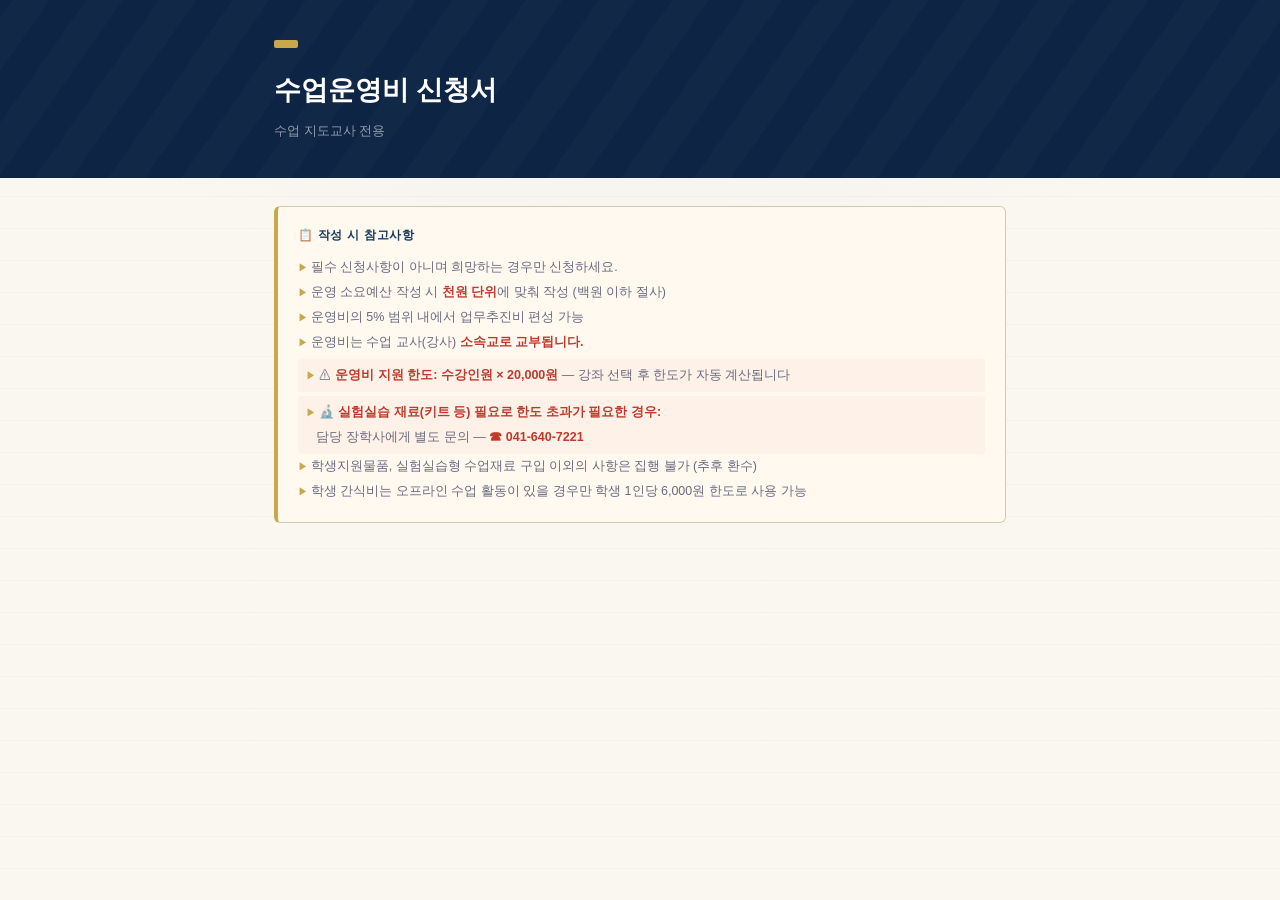
==== docs/index.html @ d432f941 "Phase 4: 프런트엔드 이식 — 레거시 단일 파일을 모듈 분리 - 990줄 단일 index.html을 7개 파일로 분리 (html, css, js×5) - Google Font" ====
<!DOCTYPE html>
<html lang="ko">
<head>
<meta charset="UTF-8">
<meta name="viewport" content="width=device-width, initial-scale=1.0">
<title>수업운영비 신청서</title>
<link rel="stylesheet" href="css/style.css">
<link rel="stylesheet" href="css/print.css" media="print">
</head>
<body>

<!-- 로딩 오버레이 -->
<div class="loading-overlay" id="loadingOverlay">
  <div class="spinner"></div>
  <div class="loading-text" id="loadingText">처리 중...</div>
</div>

<!-- 헤더 -->
<header class="site-header">
  <div class="header-inner">
    <div class="header-badge" id="headerBadge"></div>
    <h1 class="header-title" id="headerTitle">수업운영비 신청서</h1>
    <p class="header-sub" id="headerSub">수업 지도교사 전용</p>
  </div>
</header>

<!-- 안내문구 -->
<div class="notice-wrap" id="noticeWrap">
  <div class="notice">
    <div class="notice-title">📋 작성 시 참고사항</div>
    <ul>
      <li>필수 신청사항이 아니며 희망하는 경우만 신청하세요.</li>
      <li>운영 소요예산 작성 시 <strong>천원 단위</strong>에 맞춰 작성 (백원 이하 절사)</li>
      <li>운영비의 5% 범위 내에서 업무추진비 편성 가능</li>
      <li>운영비는 수업 교사(강사) <strong>소속교로 교부됩니다.</strong></li>
      <li class="warn-line" id="noticeLimit">⚠ <strong>운영비 지원 한도: 수강인원 × 20,000원</strong> — 강좌 선택 후 한도가 자동 계산됩니다</li>
      <li class="warn-line">🔬 <strong>실험실습 재료(키트 등) 필요로 한도 초과가 필요한 경우:</strong><br>
        &nbsp;&nbsp;&nbsp;담당 장학사에게 별도 문의 — <strong>☎ 041-640-7221</strong></li>
      <li>학생지원물품, 실험실습형 수업재료 구입 이외의 사항은 집행 불가 (추후 환수)</li>
      <li>학생 간식비는 오프라인 수업 활동이 있을 경우만 학생 1인당 6,000원 한도로 사용 가능</li>
      <li id="noticeExtra" style="display:none;"></li>
    </ul>
  </div>
</div>

<!-- ===== 화면: 마감 ===== -->
<div id="screenClosed" class="form-wrap" style="display:none;">
  <div class="card">
    <div class="card-body closed-card">
      <div class="closed-icon">🔒</div>
      <div class="closed-title">신청이 마감되었습니다</div>
      <div class="closed-sub">문의: 담당 장학사 041-640-7221</div>
    </div>
  </div>
</div>

<!-- ===== 화면: 강좌 선택 + 인증 ===== -->
<div id="screenAuth" class="form-wrap" style="display:none;">
  <div class="card">
    <div class="card-head">
      <div class="card-head-num">1</div>
      <div class="card-head-title">강좌 선택</div>
    </div>
    <div class="card-body">
      <div class="field">
        <label>강좌코드 <span class="req">*</span> <span class="hint">(선택하면 정보가 표시됩니다)</span></label>
        <div class="course-select-wrap">
          <select id="courseSelect" onchange="Auth.onCourseSelect()">
            <option value="">— 강좌를 선택하세요 —</option>
          </select>
        </div>
      </div>
      <div class="info-grid" id="courseInfoGrid" style="display:none;">
        <div class="info-chip">
          <div class="info-chip-label">과목명</div>
          <div class="info-chip-value" id="chip-subject">—</div>
        </div>
        <div class="info-chip">
          <div class="info-chip-label">담당교사</div>
          <div class="info-chip-value" id="chip-teacher">—</div>
        </div>
        <div class="info-chip">
          <div class="info-chip-label">소속학교</div>
          <div class="info-chip-value" id="chip-school">—</div>
        </div>
        <div class="info-chip">
          <div class="info-chip-label">전공</div>
          <div class="info-chip-value" id="chip-major">—</div>
        </div>
        <div class="info-chip">
          <div class="info-chip-label">수업요일</div>
          <div class="info-chip-value" id="chip-day">—</div>
        </div>
        <div class="info-chip" style="background:rgba(30,95,168,0.06);border-color:#c8d8eb;">
          <div class="info-chip-label" style="color:var(--blue);">수강인원</div>
          <div class="info-chip-value" style="color:var(--blue);font-size:18px;" id="chip-students">—</div>
        </div>
      </div>
    </div>
  </div>

  <!-- 본인 확인 카드 -->
  <div id="authSection" class="card" style="display:none;">
    <div class="card-head">
      <div class="card-head-num">2</div>
      <div class="card-head-title">본인 확인</div>
    </div>
    <div class="card-body">
      <div class="field">
        <label>교사 연락처 뒤 4자리 <span class="req">*</span></label>
        <div class="auth-row">
          <div class="field">
            <input type="text" id="last4Input" maxlength="4" pattern="[0-9]{4}"
              placeholder="뒷 4자리" inputmode="numeric"
              style="text-align:center;font-size:18px;letter-spacing:8px;"
              onkeydown="if(event.key==='Enter'){event.preventDefault();Auth.onVerify();}">
          </div>
          <button type="button" class="btn-verify" id="verifyBtn" onclick="Auth.onVerify()">확인</button>
        </div>
        <div class="error-msg" id="authError" style="display:none;"></div>
      </div>
    </div>
  </div>
</div>

<!-- ===== 화면: 신청 폼 ===== -->
<div id="screenForm" class="form-wrap" style="display:none;">
  <div id="editBanner" class="edit-banner" style="display:none;">
    ⚠ 기존 신청서를 수정합니다. 제출하면 이전 내용을 대체합니다.
  </div>

  <div class="course-summary">
    <span id="courseSummary"></span>
    <button type="button" class="btn-change" onclick="App.reset()">강좌 변경</button>
  </div>

  <form id="mainForm" novalidate onkeydown="return event.key !== 'Enter';">
    <div class="card">
      <div class="card-head">
        <div class="card-head-num">1</div>
        <div class="card-head-title">수업운영비 신청 여부</div>
      </div>
      <div class="card-body">
        <div class="toggle-group">
          <button type="button" class="toggle-btn" id="btnYes" onclick="Form.setWants(true)">✔ 희망합니다</button>
          <button type="button" class="toggle-btn" id="btnNo"  onclick="Form.setWants(false)">✕ 희망하지 않습니다</button>
        </div>
        <div class="error-msg" id="err-wants">희망 여부를 선택해 주세요.</div>
      </div>
    </div>

    <div class="card expense-section" id="expenseSection">
      <div class="card-head">
        <div class="card-head-num">2</div>
        <div class="card-head-title">운영 소요예산 <span style="font-size:12px;font-weight:400;opacity:0.7;">한도: <span id="maxAmountLabel">—</span></span></div>
      </div>
      <div class="card-body">
        <div id="itemList"></div>
        <div id="limitAlert" class="limit-alert">
          <div class="limit-alert-body">
            <div class="limit-alert-title">⚠ 최대 지원 금액(<span id="alertMaxAmount">0</span>원)을 초과하였습니다</div>
            <div class="limit-alert-desc">
              일반 운영비의 지원 한도는 <strong>수강인원 × <span id="alertUnitPrice">20,000</span>원</strong>입니다.<br>
              실험실습 재료·키트 등으로 인해 한도 초과가 필요한 경우,<br>
              담당 장학사에게 별도 문의해 주세요: <strong>☎ 041-640-7221</strong>
            </div>
          </div>
        </div>
        <button type="button" class="btn-add" id="btnAdd" onclick="Form.addItem()">+ 항목 추가</button>
        <div class="total-bar" id="totalBar">
          <span class="total-label">총 소요예산</span>
          <span>
            <span class="total-amount" id="totalDisplay">0</span>
            <span class="total-unit">원</span>
          </span>
        </div>
      </div>
    </div>

    <div class="card" id="noteCard" style="display:none;">
      <div class="card-head">
        <div class="card-head-num">3</div>
        <div class="card-head-title">비고 <span style="font-size:12px;font-weight:400;opacity:0.7;">(선택)</span></div>
      </div>
      <div class="card-body">
        <textarea id="note" placeholder="추가로 전달할 사항이 있으면 입력해 주세요."></textarea>
      </div>
    </div>

    <div class="submit-area">
      <button type="submit" class="btn-submit" id="submitBtn">
        <span>📨</span> <span id="submitBtnText">신청서 제출하기</span>
      </button>
      <div class="submit-note">제출 후 공문으로 별도 발송해 주세요.</div>
    </div>
  </form>
</div>

<!-- ===== 화면: 완료 ===== -->
<div id="screenResult" class="form-wrap" style="display:none;">
  <div class="card">
    <div class="card-body" style="text-align:center;padding:60px 24px;">
      <div class="result-icon" id="resultIcon">✅</div>
      <div class="result-title" id="resultTitle">신청이 완료되었습니다</div>
      <div class="result-sub" id="resultSub"></div>
      <div class="result-seq" id="resultSeq"></div>
      <div class="result-actions">
        <button class="btn-secondary" onclick="App.reset()">다시 작성하기</button>
      </div>
    </div>
  </div>
</div>

<script src="js/config.js"></script>
<script src="js/api.js"></script>
<script src="js/auth.js"></script>
<script src="js/form.js"></script>
<script src="js/print.js"></script>
<script src="js/main.js"></script>
</body>
</html>
---- docs/css/style.css ----
/* 화면 표시용 스타일시트 — legacy 디자인을 그대로 유지합니다 */

*, *::before, *::after { box-sizing: border-box; margin: 0; padding: 0; }
:root {
  --navy:   #0d2444;
  --navy2:  #1a3a5c;
  --blue:   #1e5fa8;
  --sky:    #3b82c4;
  --gold:   #c9a84c;
  --gold2:  #e8c96a;
  --cream:  #faf7f0;
  --paper:  #fff9f0;
  --border: #d4c9b0;
  --text:   #1a1a2e;
  --muted:  #6b6b80;
  --red:    #c0392b;
  --shadow: 0 4px 24px rgba(13,36,68,0.10);
  --radius: 6px;
  --font-sans: 'Malgun Gothic', '맑은 고딕', -apple-system, BlinkMacSystemFont, sans-serif;
  --font-serif: 'Batang', '바탕', Georgia, serif;
}
html { scroll-behavior: smooth; }
body {
  font-family: var(--font-sans); background: var(--cream); color: var(--text);
  min-height: 100vh; line-height: 1.7;
  background-image:
    radial-gradient(ellipse 80% 60% at 50% -10%, rgba(30,95,168,0.06) 0%, transparent 70%),
    repeating-linear-gradient(0deg, transparent, transparent 31px, rgba(212,201,176,0.15) 31px, rgba(212,201,176,0.15) 32px);
}

/* HEADER */
.site-header { background: var(--navy); padding: 0; position: relative; overflow: hidden; }
.site-header::before {
  content: ''; position: absolute; inset: 0;
  background: repeating-linear-gradient(-55deg, transparent, transparent 30px, rgba(255,255,255,0.018) 30px, rgba(255,255,255,0.018) 60px);
}
.header-inner { max-width: 780px; margin: 0 auto; padding: 40px 24px 36px; position: relative; }
.header-badge {
  display: inline-block; background: var(--gold); color: var(--navy);
  font-size: 11px; font-weight: 700; letter-spacing: 0.12em;
  padding: 4px 12px; border-radius: 2px; margin-bottom: 16px;
}
.header-title { font-family: var(--font-serif); font-size: clamp(20px, 4vw, 27px); font-weight: 700; color: #fff; line-height: 1.4; }
.header-title span { color: var(--gold2); }
.header-sub { margin-top: 10px; font-size: 13px; color: rgba(255,255,255,0.55); font-weight: 300; }

/* NOTICE */
.notice-wrap { max-width: 780px; margin: 28px auto 0; padding: 0 24px; }
.notice { background: var(--paper); border: 1px solid var(--border); border-left: 4px solid var(--gold); border-radius: var(--radius); padding: 18px 20px; }
.notice-title { font-size: 12px; font-weight: 700; color: var(--navy2); letter-spacing: 0.06em; margin-bottom: 10px; display: flex; align-items: center; gap: 6px; }
.notice ul { list-style: none; font-size: 12.5px; color: var(--muted); line-height: 2; }
.notice ul li::before { content: '▶ '; color: var(--gold); font-size: 10px; }
.notice ul li strong { color: var(--red); font-weight: 600; }
.notice ul li.warn-line { background: rgba(192,57,43,0.04); border-radius: 4px; padding: 4px 8px; margin-top: 4px; }

/* FORM WRAP */
.form-wrap { max-width: 780px; margin: 28px auto 60px; padding: 0 24px; }
.card { background: #fff; border: 1px solid var(--border); border-radius: var(--radius); box-shadow: var(--shadow); margin-bottom: 20px; overflow: hidden; }
.card-head { background: var(--navy2); padding: 14px 22px; display: flex; align-items: center; gap: 10px; }
.card-head-num { width: 24px; height: 24px; background: var(--gold); color: var(--navy); border-radius: 50%; font-size: 12px; font-weight: 700; display: flex; align-items: center; justify-content: center; flex-shrink: 0; }
.card-head-title { font-family: var(--font-serif); font-size: 15px; font-weight: 600; color: #fff; }
.card-body { padding: 24px 22px; }

/* FIELDS */
.field { display: flex; flex-direction: column; gap: 6px; }
.field label { font-size: 12.5px; font-weight: 600; color: var(--navy2); letter-spacing: 0.02em; }
.field label .req { color: var(--red); margin-left: 2px; }
.field label .hint { font-weight: 400; color: var(--muted); font-size: 11px; margin-left: 4px; }

input[type="text"], input[type="number"], textarea, select {
  width: 100%; border: 1px solid var(--border); border-radius: var(--radius);
  padding: 10px 13px; font-family: var(--font-sans); font-size: 14px;
  color: var(--text); background: #fdfcfa; transition: border-color 0.15s, box-shadow 0.15s; outline: none;
}
input:focus, textarea:focus, select:focus { border-color: var(--sky); box-shadow: 0 0 0 3px rgba(59,130,196,0.12); background: #fff; }
input[readonly], input[disabled] { background: #f0eee8; color: var(--muted); cursor: default; }
input.error, select.error { border-color: var(--red); }
textarea { resize: vertical; min-height: 70px; }

/* COURSE SELECT */
.course-select-wrap { position: relative; }
.course-select-wrap select { padding-right: 36px; appearance: none; }
.course-select-wrap::after { content: '▾'; position: absolute; right: 12px; top: 50%; transform: translateY(-50%); color: var(--muted); pointer-events: none; font-size: 14px; }

.info-grid { display: grid; grid-template-columns: repeat(3, 1fr); gap: 10px; margin-top: 14px; }
@media (max-width: 580px) { .info-grid { grid-template-columns: 1fr 1fr; } }
.info-chip { background: #f0eee8; border: 1px solid var(--border); border-radius: var(--radius); padding: 8px 12px; }
.info-chip-label { font-size: 10.5px; font-weight: 700; color: var(--muted); letter-spacing: 0.05em; margin-bottom: 3px; }
.info-chip-value { font-size: 13.5px; font-weight: 600; color: var(--navy2); min-height: 20px; }

/* AUTH */
.auth-row { display: flex; gap: 10px; align-items: flex-end; margin-top: 4px; }
.auth-row .field { flex: 1; max-width: 200px; }
.btn-verify {
  padding: 10px 24px; background: var(--navy2); color: #fff; border: none;
  border-radius: var(--radius); font-family: var(--font-sans); font-size: 14px;
  font-weight: 600; cursor: pointer; transition: background 0.15s; white-space: nowrap;
}
.btn-verify:hover { background: var(--blue); }
.btn-verify:disabled { opacity: 0.5; cursor: not-allowed; }

/* EDIT BANNER */
.edit-banner {
  background: #fff3cd; border: 1px solid #ffc107; border-left: 4px solid #e67e22;
  border-radius: var(--radius); padding: 14px 18px; margin-bottom: 20px;
  font-size: 13px; color: #856404; font-weight: 500;
}

/* COURSE SUMMARY */
.course-summary {
  background: var(--navy); color: #fff; padding: 12px 18px;
  border-radius: var(--radius); margin-bottom: 20px; font-size: 13px;
  display: flex; align-items: center; justify-content: space-between; gap: 12px;
}
.course-summary strong { color: var(--gold2); }
.btn-change {
  padding: 5px 14px; background: rgba(255,255,255,0.15); border: 1px solid rgba(255,255,255,0.3);
  border-radius: 4px; color: #fff; font-size: 12px; cursor: pointer;
  font-family: var(--font-sans); white-space: nowrap; transition: background 0.12s;
}
.btn-change:hover { background: rgba(255,255,255,0.25); }

/* CLOSED SCREEN */
.closed-card { text-align: center; padding: 60px 24px; }
.closed-icon { font-size: 48px; margin-bottom: 16px; }
.closed-title { font-size: 20px; font-weight: 700; color: var(--navy); margin-bottom: 8px; }
.closed-sub { font-size: 14px; color: var(--muted); }

/* TOGGLE */
.toggle-group { display: flex; gap: 12px; }
.toggle-btn { flex: 1; padding: 10px; border: 2px solid var(--border); border-radius: var(--radius); background: #fdfcfa; font-family: var(--font-sans); font-size: 13.5px; font-weight: 500; color: var(--muted); cursor: pointer; transition: all 0.15s; text-align: center; }
.toggle-btn.active-yes { border-color: var(--blue); background: rgba(30,95,168,0.06); color: var(--blue); font-weight: 700; }
.toggle-btn.active-no  { border-color: var(--muted); background: rgba(107,107,128,0.06); color: var(--muted); font-weight: 600; }

/* EXPENSE */
.expense-section { display: none; margin-top: 4px; }
.expense-section.visible { display: block; }
.expense-item { border: 1px solid #e8e0d0; border-radius: var(--radius); padding: 16px; margin-bottom: 12px; background: #faf8f4; position: relative; animation: slideIn 0.2s ease; }
@keyframes slideIn { from { opacity: 0; transform: translateY(-8px); } to { opacity: 1; transform: translateY(0); } }
.expense-item-head { display: flex; align-items: center; justify-content: space-between; margin-bottom: 12px; }
.item-num { font-size: 11px; font-weight: 700; color: var(--navy2); background: var(--gold2); padding: 2px 8px; border-radius: 2px; }
.btn-remove { background: none; border: 1px solid #ddd; border-radius: 4px; padding: 3px 10px; font-size: 12px; color: var(--red); cursor: pointer; font-family: var(--font-sans); transition: all 0.12s; }
.btn-remove:hover { background: rgba(192,57,43,0.06); border-color: var(--red); }
.expense-grid { display: grid; grid-template-columns: 1.3fr 2fr 1fr; gap: 10px; }
@media (max-width: 560px) { .expense-grid { grid-template-columns: 1fr; } }
.expense-grid label { font-size: 11.5px; font-weight: 600; color: var(--navy2); display: block; margin-bottom: 5px; }
.btn-add { width: 100%; padding: 11px; border: 2px dashed var(--border); border-radius: var(--radius); background: transparent; font-family: var(--font-sans); font-size: 13px; color: var(--sky); cursor: pointer; font-weight: 500; transition: all 0.15s; margin-top: 4px; }
.btn-add:hover { border-color: var(--sky); background: rgba(59,130,196,0.04); }

/* LIMIT WARNING */
.limit-alert { display: none; margin-top: 14px; border-radius: var(--radius); overflow: hidden; }
.limit-alert.show { display: block; }
.limit-alert-body { padding: 14px 16px; background: rgba(192,57,43,0.05); border: 1px solid rgba(192,57,43,0.25); }
.limit-alert-title { font-size: 13px; font-weight: 700; color: var(--red); margin-bottom: 6px; }
.limit-alert-desc { font-size: 12px; color: #7a2520; line-height: 1.7; }
.limit-alert-desc strong { font-weight: 700; }

/* TOTAL */
.total-bar { margin-top: 16px; background: var(--navy); border-radius: var(--radius); padding: 16px 20px; display: flex; align-items: center; justify-content: space-between; }
.total-label { font-size: 13px; font-weight: 600; color: rgba(255,255,255,0.7); letter-spacing: 0.04em; }
.total-amount { font-family: var(--font-serif); font-size: 22px; font-weight: 700; color: var(--gold2); font-variant-numeric: tabular-nums; }
.total-unit { font-size: 12px; color: rgba(255,255,255,0.4); margin-left: 4px; vertical-align: middle; }
.total-bar.over { background: var(--red); }

/* SUBMIT */
.submit-area { text-align: center; padding-top: 8px; }
.btn-submit { display: inline-flex; align-items: center; gap: 8px; background: var(--navy2); color: #fff; border: none; border-radius: var(--radius); padding: 15px 48px; font-family: var(--font-sans); font-size: 15px; font-weight: 600; cursor: pointer; letter-spacing: 0.04em; transition: all 0.18s; box-shadow: 0 4px 16px rgba(13,36,68,0.18); }
.btn-submit:hover { background: var(--blue); transform: translateY(-1px); }
.btn-submit:active { transform: translateY(0); }
.btn-submit:disabled { opacity: 0.5; cursor: not-allowed; transform: none; }
.submit-note { margin-top: 12px; font-size: 12px; color: var(--muted); }

/* RESULT */
.result-icon { font-size: 64px; margin-bottom: 20px; }
.result-title { font-family: var(--font-serif); font-size: 22px; font-weight: 700; color: var(--navy); margin-bottom: 10px; }
.result-sub { font-size: 14px; color: var(--muted); line-height: 1.8; }
.result-seq { display: none; margin-top: 16px; background: var(--navy); color: var(--gold2); font-size: 13px; font-weight: 700; padding: 8px 20px; border-radius: 4px; letter-spacing: 0.06em; }
.result-actions { margin-top: 24px; display: flex; gap: 12px; justify-content: center; flex-wrap: wrap; }
.btn-secondary { padding: 10px 28px; border: 1px solid var(--border); border-radius: var(--radius); font-size: 13px; color: var(--navy2); cursor: pointer; font-family: var(--font-sans); background: #fff; transition: background 0.12s; }
.btn-secondary:hover { background: var(--cream); }

/* LOADING */
.loading-overlay { display: none; position: fixed; inset: 0; background: rgba(13,36,68,0.55); z-index: 9999; align-items: center; justify-content: center; flex-direction: column; gap: 16px; }
.loading-overlay.show { display: flex; }
.spinner { width: 44px; height: 44px; border: 4px solid rgba(255,255,255,0.2); border-top-color: var(--gold2); border-radius: 50%; animation: spin 0.8s linear infinite; }
@keyframes spin { to { transform: rotate(360deg); } }
.loading-text { color: #fff; font-size: 14px; font-weight: 500; }

/* ERROR MSG */
.error-msg { display: none; font-size: 11px; color: var(--red); margin-top: 4px; }
.error-msg.show { display: block; }
---- docs/css/print.css ----
/* 인쇄(PDF) 전용 스타일시트 — @media print 규칙 */
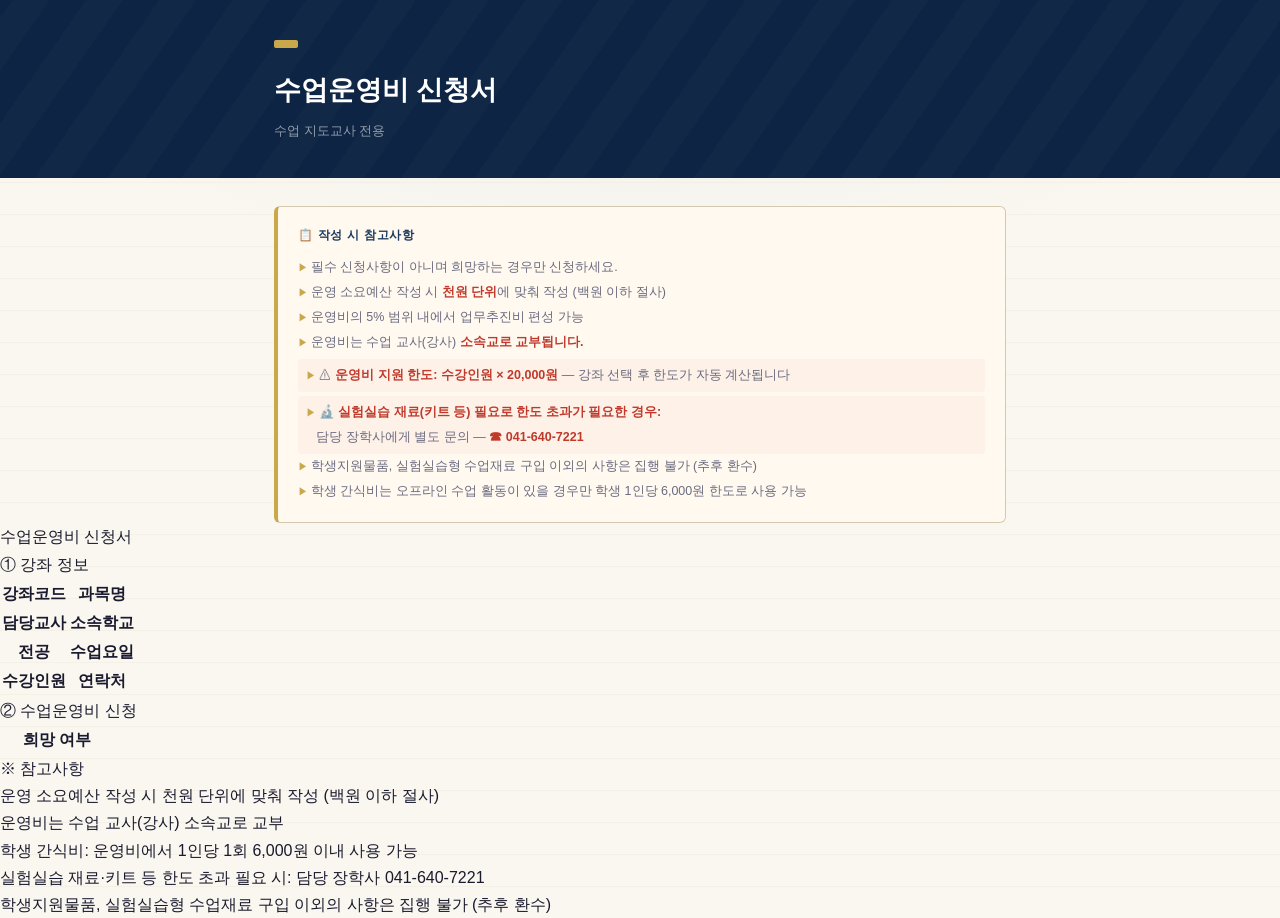
==== commit 0eaa4231: "Phase 5: 인쇄(PDF) 기능 — window.print() + 인쇄용 CSS - jsPDF/canvas 좌표 방식 제거, HTML 인쇄 레이아웃으로 교체 - print.cs" ====
--- a/docs/index.html
+++ b/docs/index.html
@@ -205,11 +205,98 @@
       <div class="result-sub" id="resultSub"></div>
       <div class="result-seq" id="resultSeq"></div>
       <div class="result-actions">
+        <button class="btn-secondary" id="btnPrint" onclick="Print.run()">🖨 신청서 인쇄(PDF)</button>
         <button class="btn-secondary" onclick="App.reset()">다시 작성하기</button>
       </div>
     </div>
   </div>
 </div>
+
+<!-- ===== 인쇄 영역 (화면에서는 숨김, @media print에서만 노출) ===== -->
+<section id="printSheet" class="print-sheet">
+  <div class="ps-header">
+    <div class="ps-header-top">
+      <div class="ps-badge" id="psBadge"></div>
+      <div class="ps-header-right">
+        <span class="ps-date" id="psDate"></span>
+        <span class="ps-seq" id="psSeq"></span>
+      </div>
+    </div>
+    <div class="ps-title">수업운영비 신청서</div>
+    <div class="ps-school" id="psSchool"></div>
+  </div>
+
+  <div class="ps-section">
+    <div class="ps-section-title">① 강좌 정보</div>
+    <table class="ps-table ps-info-table">
+      <tr>
+        <th>강좌코드</th><td id="ps-courseCode"></td>
+        <th>과목명</th><td id="ps-subject"></td>
+      </tr>
+      <tr>
+        <th>담당교사</th><td id="ps-teacher"></td>
+        <th>소속학교</th><td id="ps-school2"></td>
+      </tr>
+      <tr>
+        <th>전공</th><td id="ps-major"></td>
+        <th>수업요일</th><td id="ps-day"></td>
+      </tr>
+      <tr>
+        <th>수강인원</th><td id="ps-students"></td>
+        <th>연락처</th><td id="ps-contact"></td>
+      </tr>
+    </table>
+  </div>
+
+  <div class="ps-section">
+    <div class="ps-section-title">② 수업운영비 신청</div>
+    <table class="ps-table">
+      <tr>
+        <th style="width:110px;">희망 여부</th>
+        <td id="ps-wants"></td>
+      </tr>
+    </table>
+  </div>
+
+  <div class="ps-section" id="psExpenseSection" style="display:none;">
+    <div class="ps-section-title">③ 운영 소요예산 내역</div>
+    <table class="ps-table ps-expense-table">
+      <thead>
+        <tr>
+          <th style="width:40px;">번호</th>
+          <th style="width:160px;">구분</th>
+          <th>산출식</th>
+          <th style="width:110px;">금액(원)</th>
+        </tr>
+      </thead>
+      <tbody id="psExpenseBody"></tbody>
+      <tfoot>
+        <tr class="ps-total-row">
+          <td colspan="3">총 소요예산</td>
+          <td id="psTotalAmount"></td>
+        </tr>
+      </tfoot>
+    </table>
+  </div>
+
+  <div class="ps-section" id="psNoteSection" style="display:none;">
+    <div class="ps-section-title" id="psNoteTitle">④ 비고</div>
+    <div class="ps-note-box" id="psNoteContent"></div>
+  </div>
+
+  <div class="ps-reference">
+    <div class="ps-ref-title">※ 참고사항</div>
+    <ul id="psRefList">
+      <li>운영 소요예산 작성 시 천원 단위에 맞춰 작성 (백원 이하 절사)</li>
+      <li id="psRefLimit">운영비는 수업 교사(강사) 소속교로 교부</li>
+      <li>학생 간식비: 운영비에서 1인당 1회 6,000원 이내 사용 가능</li>
+      <li>실험실습 재료·키트 등 한도 초과 필요 시: 담당 장학사 041-640-7221</li>
+      <li>학생지원물품, 실험실습형 수업재료 구입 이외의 사항은 집행 불가 (추후 환수)</li>
+    </ul>
+  </div>
+
+  <div class="ps-footer" id="psFooter"></div>
+</section>
 
 <script src="js/config.js"></script>
 <script src="js/api.js"></script>
--- a/docs/css/print.css
+++ b/docs/css/print.css
@@ -1 +1,219 @@
 /* 인쇄(PDF) 전용 스타일시트 — @media print 규칙 */
+
+/* ===== 화면에서는 인쇄 영역 숨김 ===== */
+.print-sheet { display: none; }
+
+/* ===== 인쇄 시 규칙 ===== */
+@media print {
+  /* 화면 요소 전부 숨김 */
+  body > *:not(.print-sheet) { display: none !important; }
+
+  /* 인쇄 영역만 표시 */
+  .print-sheet {
+    display: block !important;
+    width: 210mm;
+    min-height: 297mm;
+    margin: 0;
+    padding: 0;
+    font-family: 'Batang', '바탕', Georgia, serif;
+    font-size: 10pt;
+    color: #1a1a2e;
+    background: #fff;
+    -webkit-print-color-adjust: exact;
+    print-color-adjust: exact;
+  }
+
+  @page {
+    size: A4 portrait;
+    margin: 12mm 14mm 10mm 14mm;
+  }
+
+  body {
+    margin: 0;
+    padding: 0;
+    background: #fff !important;
+    background-image: none !important;
+  }
+
+  /* ===== 헤더 ===== */
+  .ps-header {
+    background: #0d2444;
+    padding: 18px 22px 16px;
+    border-bottom: 4px solid #c9a84c;
+    margin-bottom: 0;
+    position: relative;
+  }
+  .ps-header-top {
+    display: flex;
+    justify-content: space-between;
+    align-items: center;
+    margin-bottom: 12px;
+  }
+  .ps-badge {
+    display: inline-block;
+    background: #c9a84c;
+    color: #0d2444;
+    font-size: 9pt;
+    font-weight: 700;
+    letter-spacing: 0.1em;
+    padding: 3px 10px;
+    border-radius: 2px;
+    font-family: 'Malgun Gothic', '맑은 고딕', sans-serif;
+  }
+  .ps-header-right {
+    font-size: 8.5pt;
+    color: #e8c96a;
+    font-family: 'Malgun Gothic', '맑은 고딕', sans-serif;
+  }
+  .ps-header-right .ps-seq {
+    margin-left: 16px;
+    font-weight: 700;
+  }
+  .ps-title {
+    font-size: 18pt;
+    font-weight: 700;
+    color: #fff;
+    text-align: center;
+    letter-spacing: 0.08em;
+  }
+  .ps-school {
+    text-align: center;
+    font-size: 8.5pt;
+    color: rgba(255,255,255,0.55);
+    margin-top: 8px;
+    font-family: 'Malgun Gothic', '맑은 고딕', sans-serif;
+  }
+
+  /* ===== 섹션 공통 ===== */
+  .ps-section { margin-top: 14px; }
+  .ps-section-title {
+    background: #1a3a5c;
+    color: #fff;
+    font-size: 9.5pt;
+    font-weight: 700;
+    padding: 6px 14px;
+    font-family: 'Malgun Gothic', '맑은 고딕', sans-serif;
+  }
+
+  /* ===== 테이블 공통 ===== */
+  .ps-table {
+    width: 100%;
+    border-collapse: collapse;
+    font-size: 9.5pt;
+  }
+  .ps-table th, .ps-table td {
+    border: 1px solid #d4c9b0;
+    padding: 5px 10px;
+    vertical-align: middle;
+  }
+  .ps-table th {
+    background: #f5f2ec;
+    color: #6b6b80;
+    font-weight: 600;
+    text-align: left;
+    width: 90px;
+    font-family: 'Malgun Gothic', '맑은 고딕', sans-serif;
+    font-size: 8.5pt;
+  }
+  .ps-table td {
+    background: #fff;
+    color: #1a1a2e;
+  }
+
+  /* 강좌 정보 테이블: 2열 레이아웃 */
+  .ps-info-table th { width: 80px; }
+  .ps-info-table td { width: calc(50% - 80px); }
+
+  /* 희망 여부 강조 */
+  .ps-wants-yes {
+    color: #1e5fa8;
+    font-weight: 700;
+    font-size: 10pt;
+  }
+  .ps-wants-no {
+    color: #6b6b80;
+    font-weight: 600;
+    font-size: 10pt;
+  }
+
+  /* ===== 소요예산 테이블 ===== */
+  .ps-expense-table thead th {
+    background: #e8e0d0;
+    color: #1a3a5c;
+    font-weight: 700;
+    text-align: center;
+    width: auto;
+    font-size: 8.5pt;
+  }
+  .ps-expense-table tbody td {
+    font-size: 9pt;
+  }
+  .ps-expense-table tbody td.center { text-align: center; }
+  .ps-expense-table tbody td.right { text-align: right; }
+  .ps-expense-table tbody td.bold { font-weight: 700; }
+  .ps-expense-table tbody tr:nth-child(even) td { background: #f5f2ec; }
+
+  /* 합계 행 */
+  .ps-total-row td {
+    background: #0d2444 !important;
+    color: #fff;
+    font-weight: 700;
+    font-size: 10pt;
+    padding: 7px 10px;
+    border-color: #0d2444;
+  }
+  .ps-total-row td:last-child {
+    text-align: right;
+    color: #e8c96a;
+    font-size: 11pt;
+  }
+
+  /* ===== 비고 ===== */
+  .ps-note-box {
+    border: 1px solid #d4c9b0;
+    padding: 8px 12px;
+    min-height: 36px;
+    font-size: 9pt;
+    line-height: 1.6;
+    background: #fff;
+  }
+
+  /* ===== 참고사항 ===== */
+  .ps-reference {
+    margin-top: 16px;
+    background: #f5f2ec;
+    border-left: 4px solid #c9a84c;
+    padding: 10px 14px;
+  }
+  .ps-ref-title {
+    font-size: 9pt;
+    font-weight: 700;
+    color: #1a3a5c;
+    margin-bottom: 6px;
+    font-family: 'Malgun Gothic', '맑은 고딕', sans-serif;
+  }
+  .ps-reference ul {
+    list-style: none;
+    font-size: 7.5pt;
+    color: #6b6b80;
+    line-height: 1.8;
+    padding: 0;
+    margin: 0;
+  }
+  .ps-reference ul li::before {
+    content: '▶ ';
+    color: #c9a84c;
+    font-size: 7pt;
+  }
+
+  /* ===== 푸터 ===== */
+  .ps-footer {
+    margin-top: 16px;
+    background: #0d2444;
+    padding: 6px 14px;
+    font-size: 7pt;
+    color: rgba(255,255,255,0.5);
+    text-align: center;
+    font-family: 'Malgun Gothic', '맑은 고딕', sans-serif;
+  }
+}
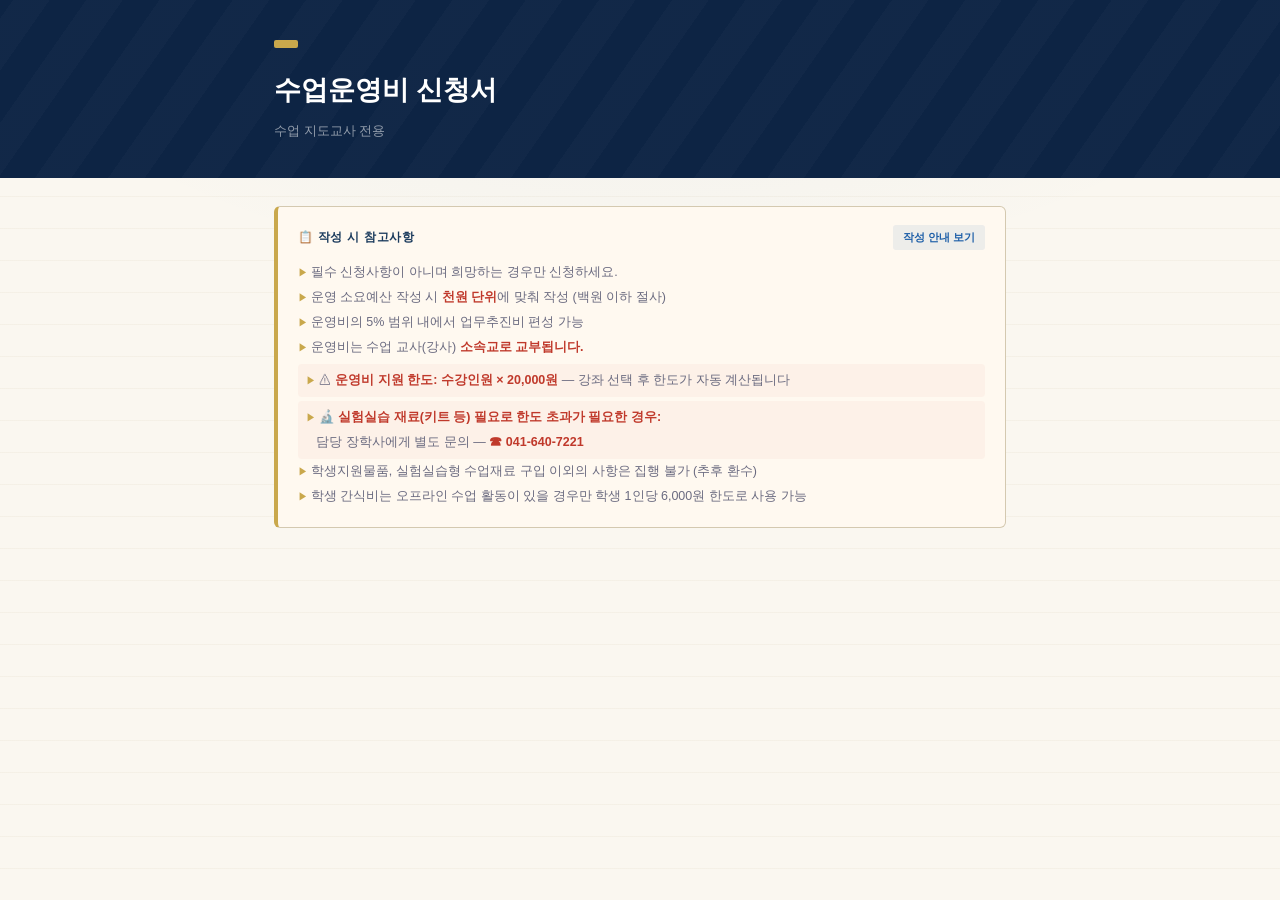
==== commit 27490aa2: "안내문구 영역에 교사용 매뉴얼 링크 버튼 추가 Co-Authored-By: Claude Opus 4.6 <noreply@anthropic.com>" ====
--- a/docs/index.html
+++ b/docs/index.html
@@ -27,7 +27,7 @@
 <!-- 안내문구 -->
 <div class="notice-wrap" id="noticeWrap">
   <div class="notice">
-    <div class="notice-title">📋 작성 시 참고사항</div>
+    <div class="notice-title">📋 작성 시 참고사항 <a href="manual/teacher.html" target="_blank" class="manual-link">작성 안내 보기</a></div>
     <ul>
       <li>필수 신청사항이 아니며 희망하는 경우만 신청하세요.</li>
       <li>운영 소요예산 작성 시 <strong>천원 단위</strong>에 맞춰 작성 (백원 이하 절사)</li>
@@ -205,9 +205,10 @@
       <div class="result-sub" id="resultSub"></div>
       <div class="result-seq" id="resultSeq"></div>
       <div class="result-actions">
-        <button class="btn-secondary" id="btnPrint" onclick="Print.run()">🖨 신청서 인쇄(PDF)</button>
+        <button class="btn-secondary" id="btnPrint" onclick="Print.run()">📄 신청서 PDF 저장</button>
         <button class="btn-secondary" onclick="App.reset()">다시 작성하기</button>
       </div>
+      <div class="result-guide">인쇄 대화상자에서 대상을 'PDF로 저장'으로 선택하세요.</div>
     </div>
   </div>
 </div>
--- a/docs/css/style.css
+++ b/docs/css/style.css
@@ -1,6 +1,7 @@
 /* 화면 표시용 스타일시트 — legacy 디자인을 그대로 유지합니다 */
 
 *, *::before, *::after { box-sizing: border-box; margin: 0; padding: 0; }
+.print-sheet { display: none; }
 :root {
   --navy:   #0d2444;
   --navy2:  #1a3a5c;
@@ -48,6 +49,8 @@
 .notice-wrap { max-width: 780px; margin: 28px auto 0; padding: 0 24px; }
 .notice { background: var(--paper); border: 1px solid var(--border); border-left: 4px solid var(--gold); border-radius: var(--radius); padding: 18px 20px; }
 .notice-title { font-size: 12px; font-weight: 700; color: var(--navy2); letter-spacing: 0.06em; margin-bottom: 10px; display: flex; align-items: center; gap: 6px; }
+.manual-link { margin-left: auto; font-size: 11px; font-weight: 600; color: var(--blue); text-decoration: none; background: rgba(30,95,168,0.08); padding: 3px 10px; border-radius: 3px; letter-spacing: 0; white-space: nowrap; }
+.manual-link:hover { background: rgba(30,95,168,0.15); }
 .notice ul { list-style: none; font-size: 12.5px; color: var(--muted); line-height: 2; }
 .notice ul li::before { content: '▶ '; color: var(--gold); font-size: 10px; }
 .notice ul li strong { color: var(--red); font-weight: 600; }
@@ -178,6 +181,7 @@
 .result-actions { margin-top: 24px; display: flex; gap: 12px; justify-content: center; flex-wrap: wrap; }
 .btn-secondary { padding: 10px 28px; border: 1px solid var(--border); border-radius: var(--radius); font-size: 13px; color: var(--navy2); cursor: pointer; font-family: var(--font-sans); background: #fff; transition: background 0.12s; }
 .btn-secondary:hover { background: var(--cream); }
+.result-guide { margin-top: 12px; font-size: 12px; color: var(--muted); font-style: italic; }
 
 /* LOADING */
 .loading-overlay { display: none; position: fixed; inset: 0; background: rgba(13,36,68,0.55); z-index: 9999; align-items: center; justify-content: center; flex-direction: column; gap: 16px; }
--- a/docs/css/print.css
+++ b/docs/css/print.css
@@ -25,7 +25,7 @@
 
   @page {
     size: A4 portrait;
-    margin: 12mm 14mm 10mm 14mm;
+    margin: 15mm;
   }
 
   body {
@@ -148,6 +148,11 @@
   .ps-expense-table tbody td {
     font-size: 9pt;
   }
+  .ps-expense-table tbody tr,
+  .ps-expense-table tfoot tr,
+  .ps-info-table tr {
+    break-inside: avoid;
+  }
   .ps-expense-table tbody td.center { text-align: center; }
   .ps-expense-table tbody td.right { text-align: right; }
   .ps-expense-table tbody td.bold { font-weight: 700; }
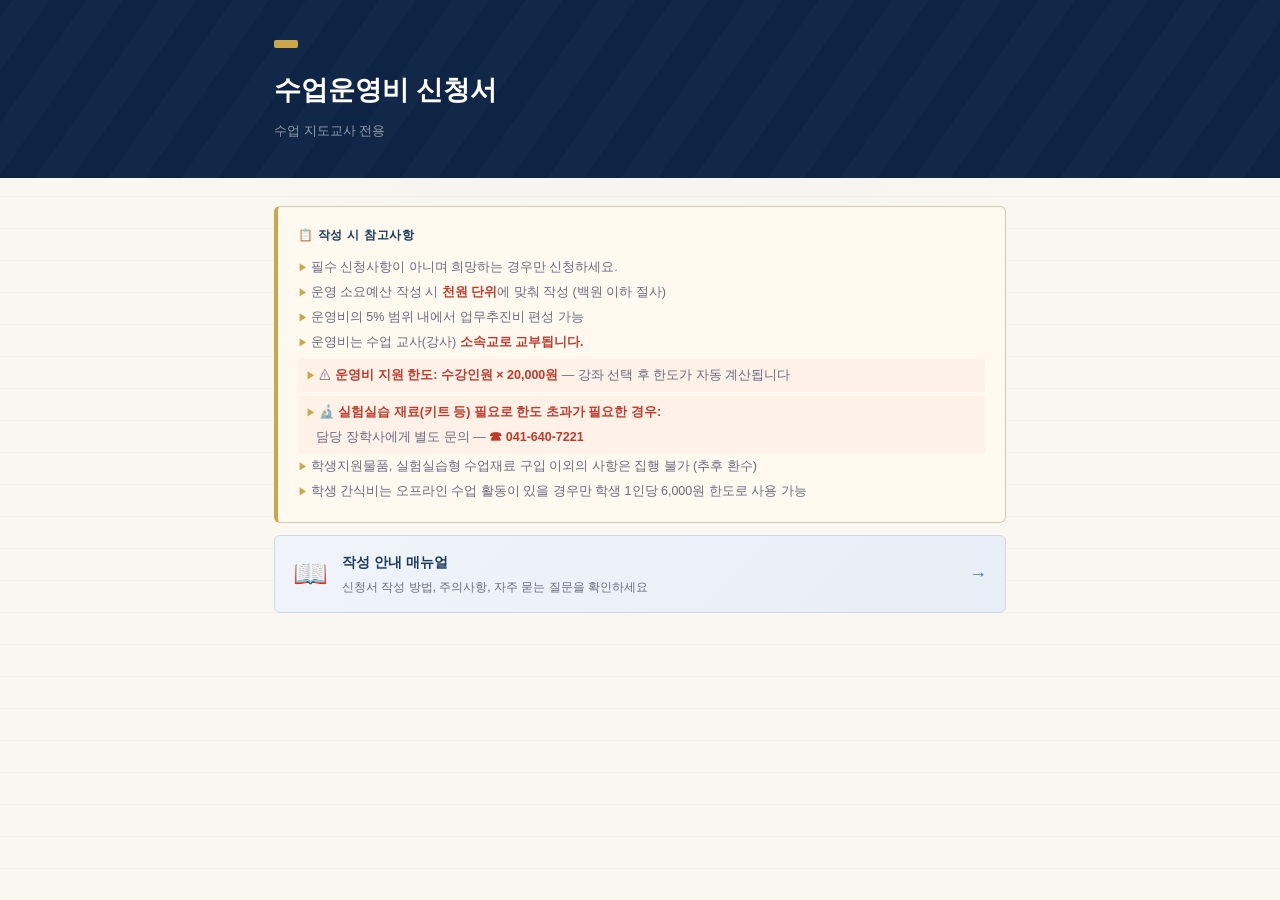
==== commit 0460d6ed: "속도 개선: init API로 통합 (2회→1회), 매뉴얼 링크 배너 UI 개선 - GAS: init 액션 추가 (config + courses 한 번에 반환) - GAS: 강좌 " ====
--- a/docs/index.html
+++ b/docs/index.html
@@ -27,7 +27,7 @@
 <!-- 안내문구 -->
 <div class="notice-wrap" id="noticeWrap">
   <div class="notice">
-    <div class="notice-title">📋 작성 시 참고사항 <a href="manual/teacher.html" target="_blank" class="manual-link">작성 안내 보기</a></div>
+    <div class="notice-title">📋 작성 시 참고사항</div>
     <ul>
       <li>필수 신청사항이 아니며 희망하는 경우만 신청하세요.</li>
       <li>운영 소요예산 작성 시 <strong>천원 단위</strong>에 맞춰 작성 (백원 이하 절사)</li>
@@ -40,6 +40,16 @@
       <li>학생 간식비는 오프라인 수업 활동이 있을 경우만 학생 1인당 6,000원 한도로 사용 가능</li>
       <li id="noticeExtra" style="display:none;"></li>
     </ul>
+  </div>
+  <div class="manual-banner">
+    <a href="manual/teacher.html" target="_blank" class="manual-banner-link">
+      <span class="manual-banner-icon">📖</span>
+      <span class="manual-banner-body">
+        <strong>작성 안내 매뉴얼</strong>
+        <span class="manual-banner-desc">신청서 작성 방법, 주의사항, 자주 묻는 질문을 확인하세요</span>
+      </span>
+      <span class="manual-banner-arrow">→</span>
+    </a>
   </div>
 </div>
 
--- a/docs/css/style.css
+++ b/docs/css/style.css
@@ -49,8 +49,22 @@
 .notice-wrap { max-width: 780px; margin: 28px auto 0; padding: 0 24px; }
 .notice { background: var(--paper); border: 1px solid var(--border); border-left: 4px solid var(--gold); border-radius: var(--radius); padding: 18px 20px; }
 .notice-title { font-size: 12px; font-weight: 700; color: var(--navy2); letter-spacing: 0.06em; margin-bottom: 10px; display: flex; align-items: center; gap: 6px; }
-.manual-link { margin-left: auto; font-size: 11px; font-weight: 600; color: var(--blue); text-decoration: none; background: rgba(30,95,168,0.08); padding: 3px 10px; border-radius: 3px; letter-spacing: 0; white-space: nowrap; }
-.manual-link:hover { background: rgba(30,95,168,0.15); }
+/* MANUAL BANNER */
+.manual-banner { margin-top: 12px; }
+.manual-banner-link {
+  display: flex; align-items: center; gap: 14px;
+  background: linear-gradient(135deg, #f0f4fa 0%, #e8eef6 100%);
+  border: 1px solid #c8d8eb; border-radius: var(--radius);
+  padding: 14px 18px; text-decoration: none; color: var(--text);
+  transition: all 0.18s; cursor: pointer;
+}
+.manual-banner-link:hover { background: linear-gradient(135deg, #e4ecf6 0%, #dce6f2 100%); border-color: var(--sky); transform: translateY(-1px); box-shadow: 0 2px 12px rgba(30,95,168,0.10); }
+.manual-banner-icon { font-size: 28px; flex-shrink: 0; }
+.manual-banner-body { flex: 1; display: flex; flex-direction: column; gap: 2px; }
+.manual-banner-body strong { font-size: 14px; color: var(--navy2); }
+.manual-banner-desc { font-size: 12px; color: var(--muted); }
+.manual-banner-arrow { font-size: 18px; color: var(--sky); font-weight: 700; flex-shrink: 0; transition: transform 0.15s; }
+.manual-banner-link:hover .manual-banner-arrow { transform: translateX(3px); }
 .notice ul { list-style: none; font-size: 12.5px; color: var(--muted); line-height: 2; }
 .notice ul li::before { content: '▶ '; color: var(--gold); font-size: 10px; }
 .notice ul li strong { color: var(--red); font-weight: 600; }
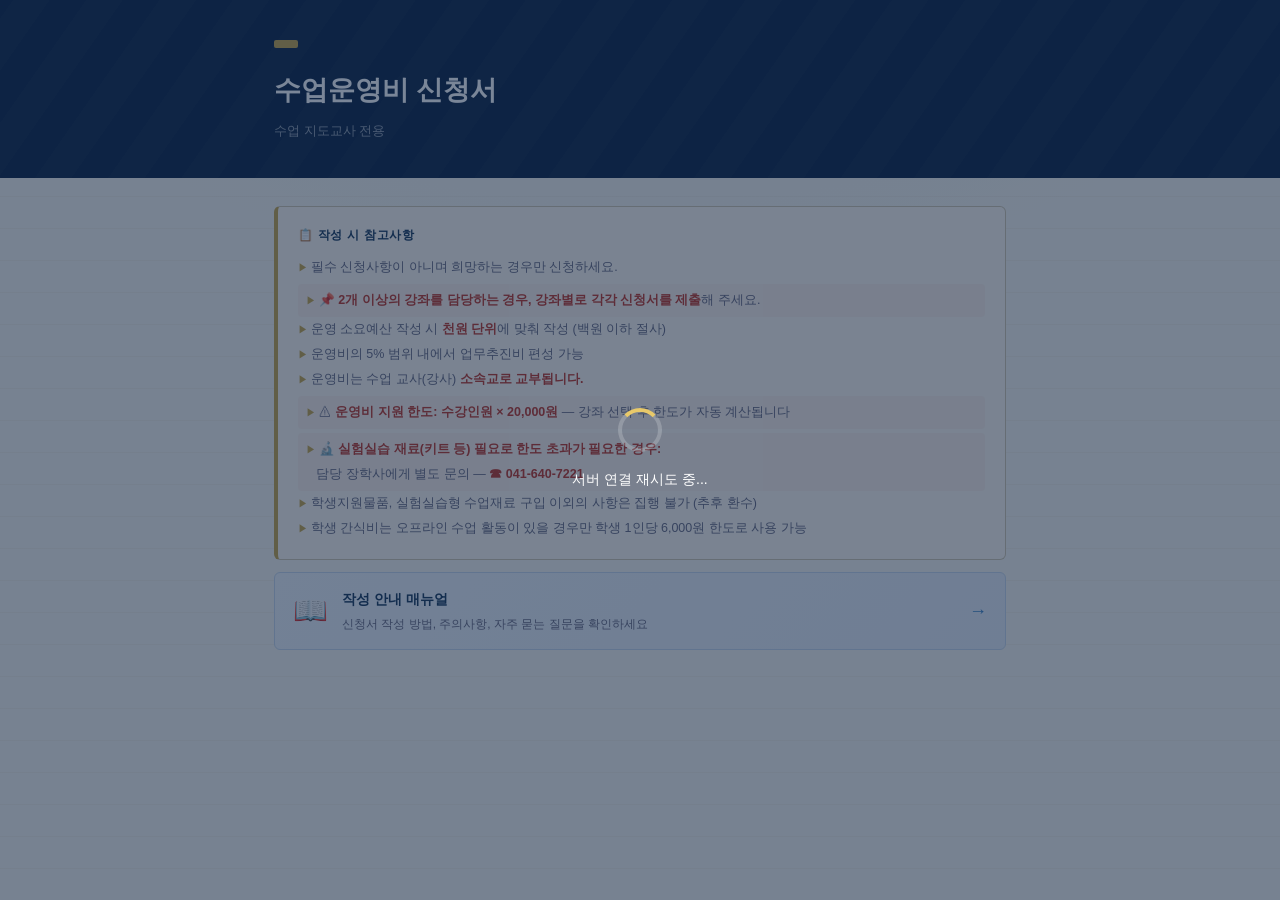
==== commit 729093e3: "복수 강좌 담당 교사 안내 추가: 강좌별 각각 제출 안내 - index.html: 참고사항에 강조 안내문 추가 - teacher.html: 신청절차 2단계에 경고 박스 + FAQ " ====
--- a/docs/index.html
+++ b/docs/index.html
@@ -30,6 +30,7 @@
     <div class="notice-title">📋 작성 시 참고사항</div>
     <ul>
       <li>필수 신청사항이 아니며 희망하는 경우만 신청하세요.</li>
+      <li class="warn-line">📌 <strong>2개 이상의 강좌를 담당하는 경우, 강좌별로 각각 신청서를 제출</strong>해 주세요.</li>
       <li>운영 소요예산 작성 시 <strong>천원 단위</strong>에 맞춰 작성 (백원 이하 절사)</li>
       <li>운영비의 5% 범위 내에서 업무추진비 편성 가능</li>
       <li>운영비는 수업 교사(강사) <strong>소속교로 교부됩니다.</strong></li>
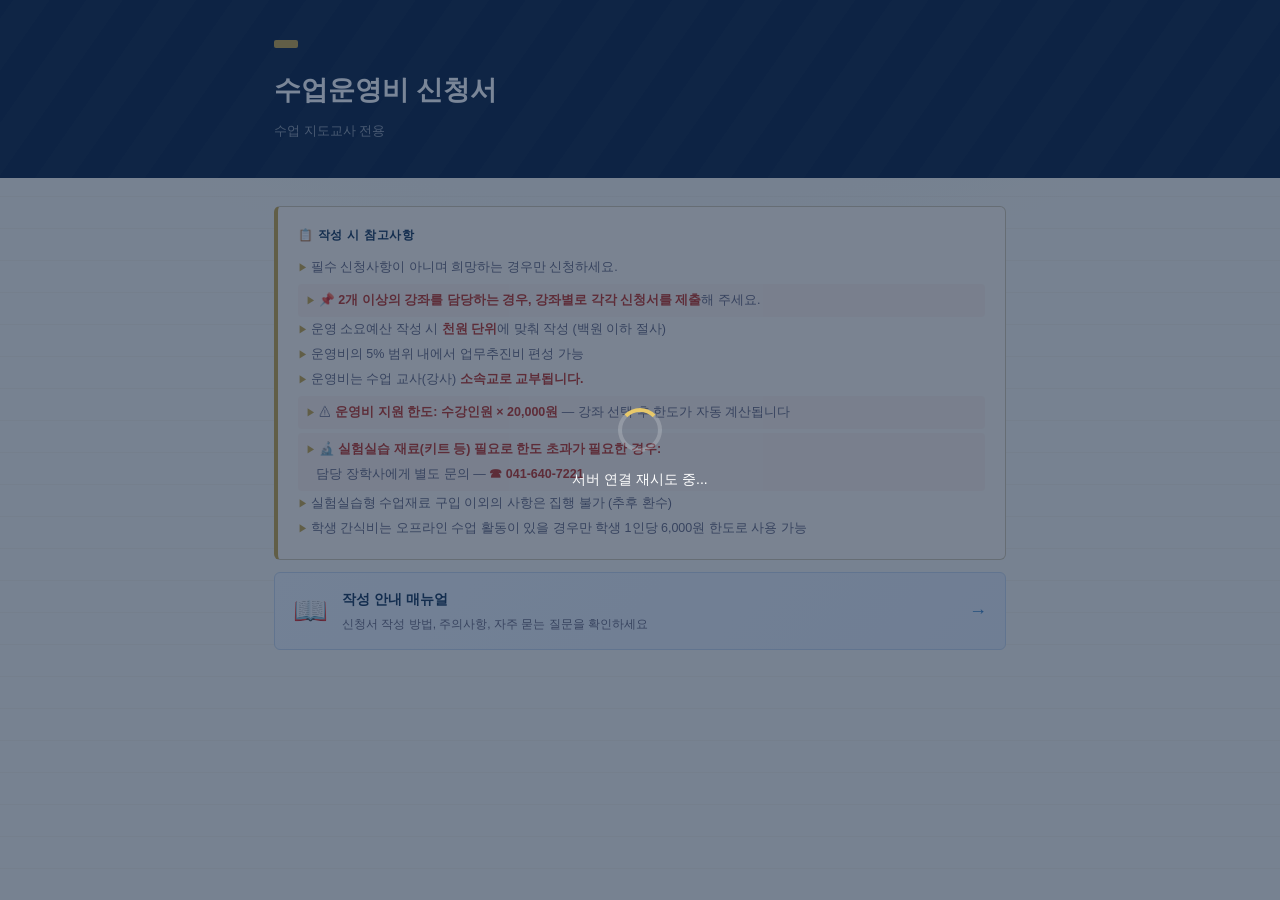
==== commit 09bcce2a: "예시등 수정" ====
--- a/docs/index.html
+++ b/docs/index.html
@@ -37,7 +37,7 @@
       <li class="warn-line" id="noticeLimit">⚠ <strong>운영비 지원 한도: 수강인원 × 20,000원</strong> — 강좌 선택 후 한도가 자동 계산됩니다</li>
       <li class="warn-line">🔬 <strong>실험실습 재료(키트 등) 필요로 한도 초과가 필요한 경우:</strong><br>
         &nbsp;&nbsp;&nbsp;담당 장학사에게 별도 문의 — <strong>☎ 041-640-7221</strong></li>
-      <li>학생지원물품, 실험실습형 수업재료 구입 이외의 사항은 집행 불가 (추후 환수)</li>
+      <li>실험실습형 수업재료 구입 이외의 사항은 집행 불가 (추후 환수)</li>
       <li>학생 간식비는 오프라인 수업 활동이 있을 경우만 학생 1인당 6,000원 한도로 사용 가능</li>
       <li id="noticeExtra" style="display:none;"></li>
     </ul>
@@ -60,7 +60,7 @@
     <div class="card-body closed-card">
       <div class="closed-icon">🔒</div>
       <div class="closed-title">신청이 마감되었습니다</div>
-      <div class="closed-sub">문의: 담당 장학사 041-640-7221</div>
+      <div class="closed-sub">문의: 041-640-7221,7224</div>
     </div>
   </div>
 </div>
@@ -276,7 +276,7 @@
       <thead>
         <tr>
           <th style="width:40px;">번호</th>
-          <th style="width:160px;">구분</th>
+          <th style="width:160px;">뭄품명</th>
           <th>산출식</th>
           <th style="width:110px;">금액(원)</th>
         </tr>
@@ -303,7 +303,7 @@
       <li id="psRefLimit">운영비는 수업 교사(강사) 소속교로 교부</li>
       <li>학생 간식비: 운영비에서 1인당 1회 6,000원 이내 사용 가능</li>
       <li>실험실습 재료·키트 등 한도 초과 필요 시: 담당 장학사 041-640-7221</li>
-      <li>학생지원물품, 실험실습형 수업재료 구입 이외의 사항은 집행 불가 (추후 환수)</li>
+      <li>실험실습형 수업재료 구입 이외의 사항은 집행 불가 (추후 환수)</li>
     </ul>
   </div>
 
